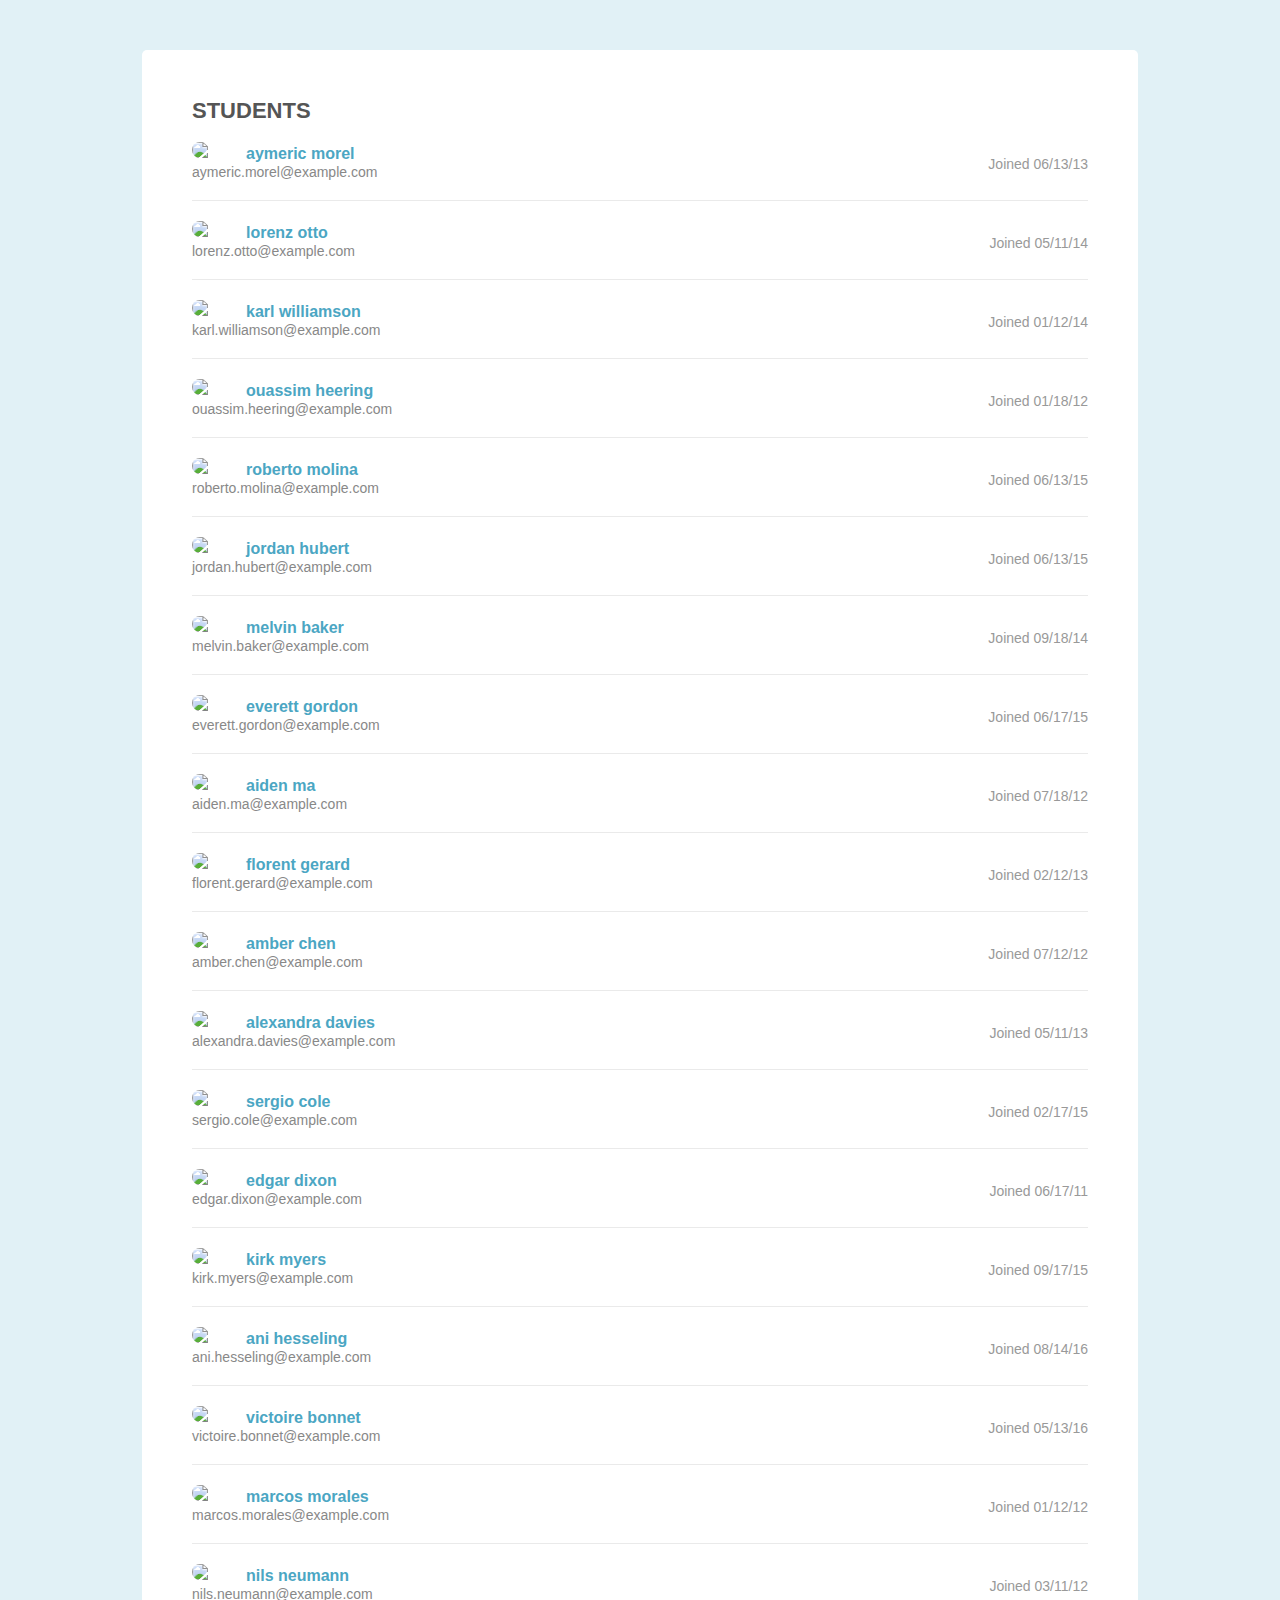
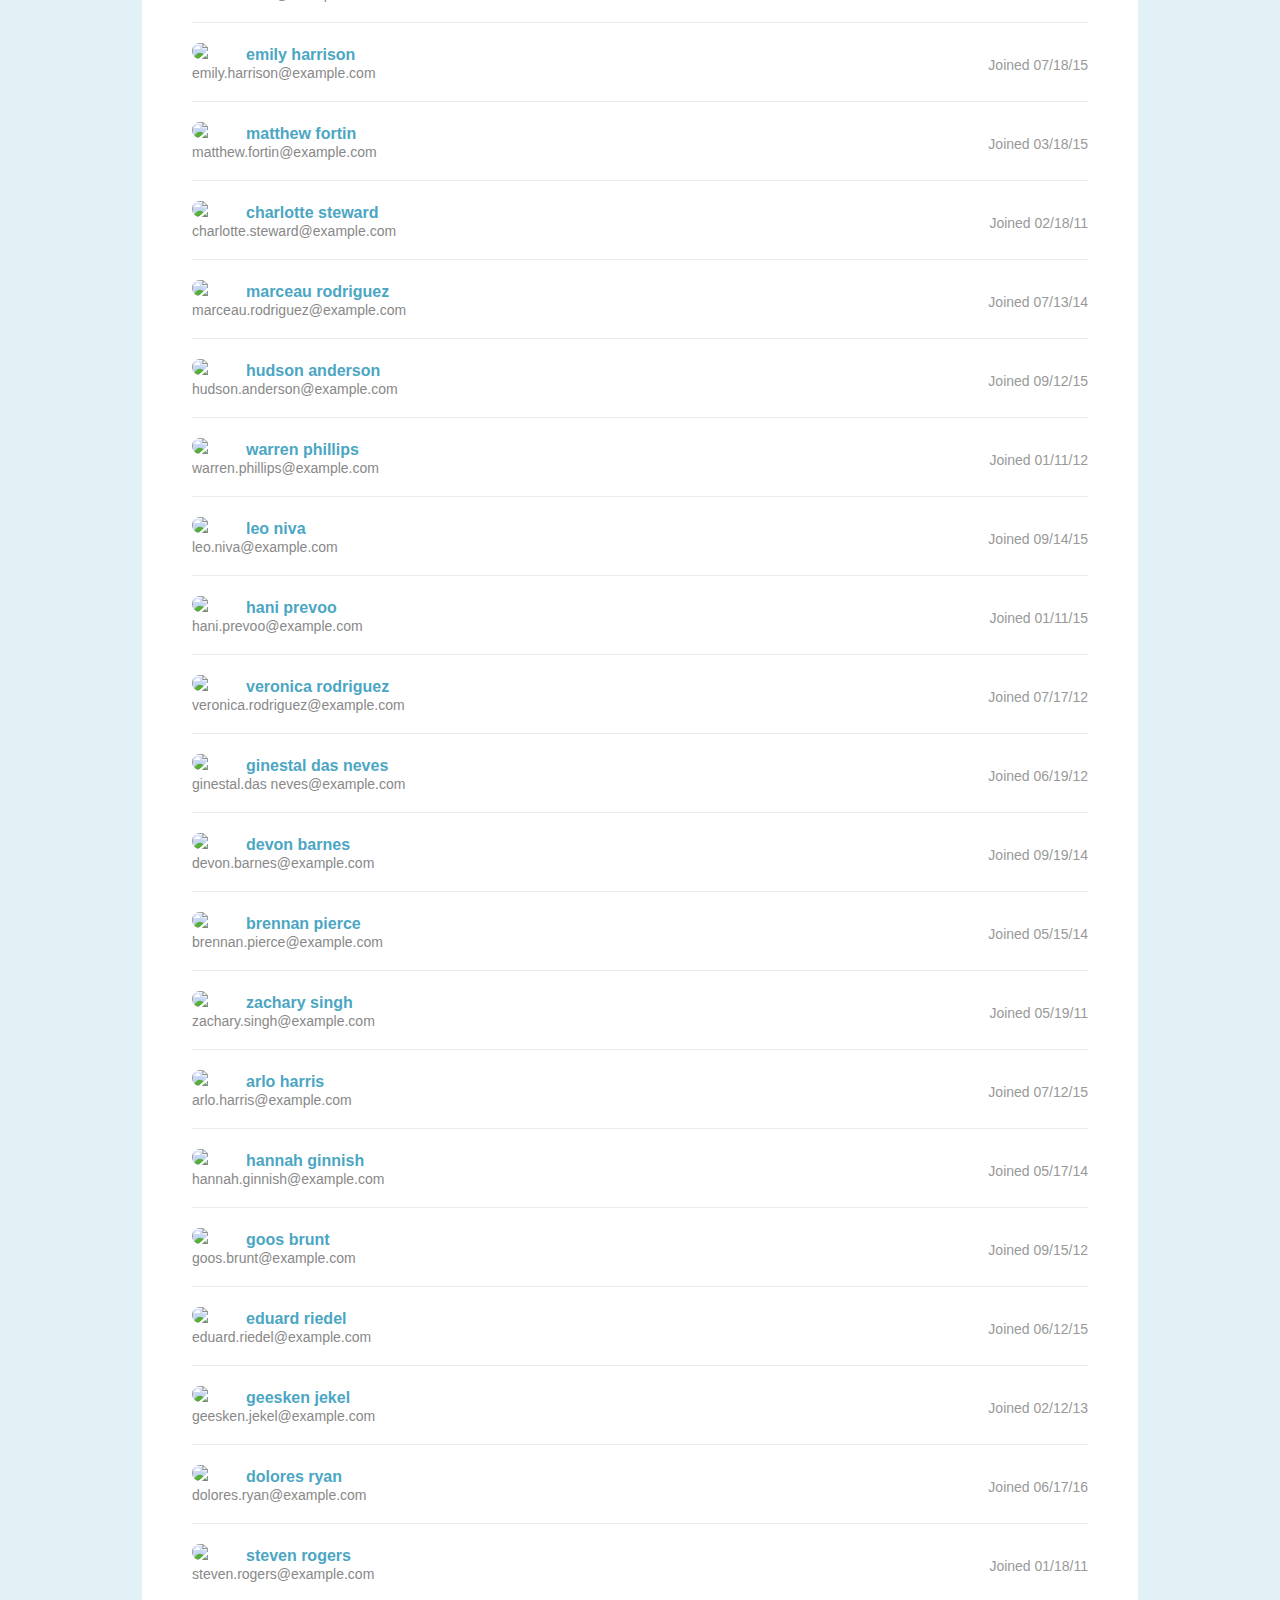
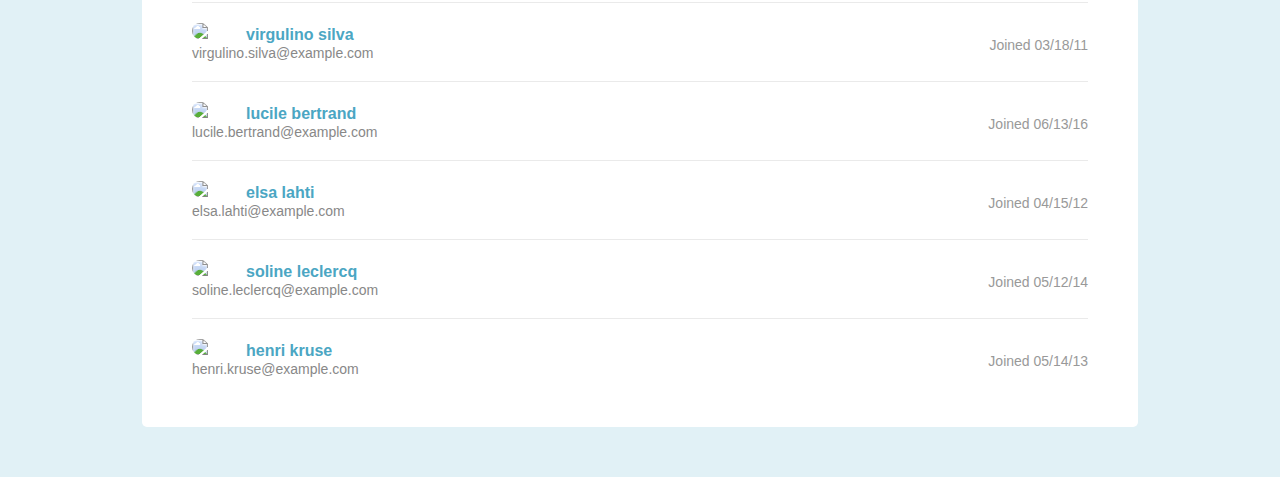
==== examples/44students.html @ c62e4e1b "First download of project starter files" ====
<!doctype html>
<html lang="en">
  <head>
    <meta charset="utf-8"/>
    <meta name="viewport" content="width=device-width, initial-scale=1.0"/>
    <title>Students</title>
    <link rel="stylesheet" href="../css/reset.css">
    <link rel="stylesheet" href="../css/design.css">
  </head>
  <body>
    <div class="page">
      <div class="page-header cf">
        <h2>Students</h2>
      </div>
      <ul class="student-list">
        <li class="student-item cf">
            <div class="student-details">
                <img class="avatar" src="https://randomuser.me/api/portraits/thumb/men/11.jpg">
                <h3>aymeric morel</h3>
                <span class="email">aymeric.morel@example.com</span>
            </div>
            <div class="joined-details">
                   <span class="date">Joined 06/13/13</span>
           </div>
        </li>
        <li class="student-item cf">
            <div class="student-details">
                <img class="avatar" src="https://randomuser.me/api/portraits/thumb/men/49.jpg">
                <h3>lorenz otto</h3>
                <span class="email">lorenz.otto@example.com</span>
            </div>
            <div class="joined-details">
                   <span class="date">Joined 05/11/14</span>
           </div>
        </li>
        <li class="student-item cf">
            <div class="student-details">
                <img class="avatar" src="https://randomuser.me/api/portraits/thumb/men/29.jpg">
                <h3>karl williamson</h3>
                <span class="email">karl.williamson@example.com</span>
            </div>
            <div class="joined-details">
                   <span class="date">Joined 01/12/14</span>
           </div>
        </li>
        <li class="student-item cf">
            <div class="student-details">
                <img class="avatar" src="https://randomuser.me/api/portraits/thumb/men/34.jpg">
                <h3>ouassim heering</h3>
                <span class="email">ouassim.heering@example.com</span>
            </div>
            <div class="joined-details">
                   <span class="date">Joined 01/18/12</span>
           </div>
        </li>
        <li class="student-item cf">
            <div class="student-details">
                <img class="avatar" src="https://randomuser.me/api/portraits/thumb/men/91.jpg">
                <h3>roberto molina</h3>
                <span class="email">roberto.molina@example.com</span>
            </div>
            <div class="joined-details">
                   <span class="date">Joined 06/13/15</span>
           </div>
        </li>
        <li class="student-item cf">
            <div class="student-details">
                <img class="avatar" src="https://randomuser.me/api/portraits/thumb/men/28.jpg">
                <h3>jordan hubert</h3>
                <span class="email">jordan.hubert@example.com</span>
            </div>
            <div class="joined-details">
                   <span class="date">Joined 06/13/15</span>
           </div>
        </li>
        <li class="student-item cf">
            <div class="student-details">
                <img class="avatar" src="https://randomuser.me/api/portraits/thumb/men/29.jpg">
                <h3>melvin baker</h3>
                <span class="email">melvin.baker@example.com</span>
            </div>
            <div class="joined-details">
                   <span class="date">Joined 09/18/14</span>
           </div>
        </li>
        <li class="student-item cf">
            <div class="student-details">
                <img class="avatar" src="https://randomuser.me/api/portraits/thumb/men/26.jpg">
                <h3>everett gordon</h3>
                <span class="email">everett.gordon@example.com</span>
            </div>
            <div class="joined-details">
                   <span class="date">Joined 06/17/15</span>
           </div>
        </li>
        <li class="student-item cf">
            <div class="student-details">
                <img class="avatar" src="https://randomuser.me/api/portraits/thumb/men/82.jpg">
                <h3>aiden ma</h3>
                <span class="email">aiden.ma@example.com</span>
            </div>
            <div class="joined-details">
                   <span class="date">Joined 07/18/12</span>
           </div>
        </li>
        <li class="student-item cf">
            <div class="student-details">
                <img class="avatar" src="https://randomuser.me/api/portraits/thumb/men/62.jpg">
                <h3>florent gerard</h3>
                <span class="email">florent.gerard@example.com</span>
            </div>
            <div class="joined-details">
                   <span class="date">Joined 02/12/13</span>
           </div>
        </li>
        <li class="student-item cf">
            <div class="student-details">
                <img class="avatar" src="https://randomuser.me/api/portraits/thumb/women/96.jpg">
                <h3>amber chen</h3>
                <span class="email">amber.chen@example.com</span>
            </div>
            <div class="joined-details">
                   <span class="date">Joined 07/12/12</span>
           </div>
        </li>
        <li class="student-item cf">
            <div class="student-details">
                <img class="avatar" src="https://randomuser.me/api/portraits/thumb/women/9.jpg">
                <h3>alexandra davies</h3>
                <span class="email">alexandra.davies@example.com</span>
            </div>
            <div class="joined-details">
                   <span class="date">Joined 05/11/13</span>
           </div>
        </li>
        <li class="student-item cf">
            <div class="student-details">
                <img class="avatar" src="https://randomuser.me/api/portraits/thumb/men/57.jpg">
                <h3>sergio cole</h3>
                <span class="email">sergio.cole@example.com</span>
            </div>
            <div class="joined-details">
                   <span class="date">Joined 02/17/15</span>
           </div>
        </li>
        <li class="student-item cf">
            <div class="student-details">
                <img class="avatar" src="https://randomuser.me/api/portraits/thumb/men/98.jpg">
                <h3>edgar dixon</h3>
                <span class="email">edgar.dixon@example.com</span>
            </div>
            <div class="joined-details">
                   <span class="date">Joined 06/17/11</span>
           </div>
        </li>
        <li class="student-item cf">
            <div class="student-details">
                <img class="avatar" src="https://randomuser.me/api/portraits/thumb/men/94.jpg">
                <h3>kirk myers</h3>
                <span class="email">kirk.myers@example.com</span>
            </div>
            <div class="joined-details">
                   <span class="date">Joined 09/17/15</span>
           </div>
        </li>
        <li class="student-item cf">
            <div class="student-details">
                <img class="avatar" src="https://randomuser.me/api/portraits/thumb/women/28.jpg">
                <h3>ani hesseling</h3>
                <span class="email">ani.hesseling@example.com</span>
            </div>
            <div class="joined-details">
                   <span class="date">Joined 08/14/16</span>
           </div>
        </li>
        <li class="student-item cf">
            <div class="student-details">
                <img class="avatar" src="https://randomuser.me/api/portraits/thumb/women/24.jpg">
                <h3>victoire bonnet</h3>
                <span class="email">victoire.bonnet@example.com</span>
            </div>
            <div class="joined-details">
                   <span class="date">Joined 05/13/16</span>
           </div>
        </li>
        <li class="student-item cf">
            <div class="student-details">
                <img class="avatar" src="https://randomuser.me/api/portraits/thumb/men/44.jpg">
                <h3>marcos morales</h3>
                <span class="email">marcos.morales@example.com</span>
            </div>
            <div class="joined-details">
                   <span class="date">Joined 01/12/12</span>
           </div>
        </li>
        <li class="student-item cf">
            <div class="student-details">
                <img class="avatar" src="https://randomuser.me/api/portraits/thumb/men/75.jpg">
                <h3>nils neumann</h3>
                <span class="email">nils.neumann@example.com</span>
            </div>
            <div class="joined-details">
                   <span class="date">Joined 03/11/12</span>
           </div>
        </li>
        <li class="student-item cf">
            <div class="student-details">
                <img class="avatar" src="https://randomuser.me/api/portraits/thumb/women/86.jpg">
                <h3>emily harrison</h3>
                <span class="email">emily.harrison@example.com</span>
            </div>
            <div class="joined-details">
                   <span class="date">Joined 07/18/15</span>
           </div>
        </li>
        <li class="student-item cf">
            <div class="student-details">
                <img class="avatar" src="https://randomuser.me/api/portraits/thumb/men/41.jpg">
                <h3>matthew fortin</h3>
                <span class="email">matthew.fortin@example.com</span>
            </div>
            <div class="joined-details">
                   <span class="date">Joined 03/18/15</span>
           </div>
        </li>
        <li class="student-item cf">
            <div class="student-details">
                <img class="avatar" src="https://randomuser.me/api/portraits/thumb/women/32.jpg">
                <h3>charlotte steward</h3>
                <span class="email">charlotte.steward@example.com</span>
            </div>
            <div class="joined-details">
                   <span class="date">Joined 02/18/11</span>
           </div>
        </li>
        <li class="student-item cf">
            <div class="student-details">
                <img class="avatar" src="https://randomuser.me/api/portraits/thumb/men/3.jpg">
                <h3>marceau rodriguez</h3>
                <span class="email">marceau.rodriguez@example.com</span>
            </div>
            <div class="joined-details">
                   <span class="date">Joined 07/13/14</span>
           </div>
        </li>
        <li class="student-item cf">
            <div class="student-details">
                <img class="avatar" src="https://randomuser.me/api/portraits/thumb/men/91.jpg">
                <h3>hudson anderson</h3>
                <span class="email">hudson.anderson@example.com</span>
            </div>
            <div class="joined-details">
                   <span class="date">Joined 09/12/15</span>
           </div>
        </li>
        <li class="student-item cf">
            <div class="student-details">
                <img class="avatar" src="https://randomuser.me/api/portraits/thumb/men/33.jpg">
                <h3>warren phillips</h3>
                <span class="email">warren.phillips@example.com</span>
            </div>
            <div class="joined-details">
                   <span class="date">Joined 01/11/12</span>
           </div>
        </li>
        <li class="student-item cf">
            <div class="student-details">
                <img class="avatar" src="https://randomuser.me/api/portraits/thumb/men/41.jpg">
                <h3>leo niva</h3>
                <span class="email">leo.niva@example.com</span>
            </div>
            <div class="joined-details">
                   <span class="date">Joined 09/14/15</span>
           </div>
        </li>
        <li class="student-item cf">
            <div class="student-details">
                <img class="avatar" src="https://randomuser.me/api/portraits/thumb/men/3.jpg">
                <h3>hani prevoo</h3>
                <span class="email">hani.prevoo@example.com</span>
            </div>
            <div class="joined-details">
                   <span class="date">Joined 01/11/15</span>
           </div>
        </li>
        <li class="student-item cf">
            <div class="student-details">
                <img class="avatar" src="https://randomuser.me/api/portraits/thumb/women/79.jpg">
                <h3>veronica rodriguez</h3>
                <span class="email">veronica.rodriguez@example.com</span>
            </div>
            <div class="joined-details">
                   <span class="date">Joined 07/17/12</span>
           </div>
        </li>
        <li class="student-item cf">
            <div class="student-details">
                <img class="avatar" src="https://randomuser.me/api/portraits/thumb/men/41.jpg">
                <h3>ginestal das neves</h3>
                <span class="email">ginestal.das neves@example.com</span>
            </div>
            <div class="joined-details">
                   <span class="date">Joined 06/19/12</span>
           </div>
        </li>
        <li class="student-item cf">
            <div class="student-details">
                <img class="avatar" src="https://randomuser.me/api/portraits/thumb/men/63.jpg">
                <h3>devon barnes</h3>
                <span class="email">devon.barnes@example.com</span>
            </div>
            <div class="joined-details">
                   <span class="date">Joined 09/19/14</span>
           </div>
        </li>
        <li class="student-item cf">
            <div class="student-details">
                <img class="avatar" src="https://randomuser.me/api/portraits/thumb/men/55.jpg">
                <h3>brennan pierce</h3>
                <span class="email">brennan.pierce@example.com</span>
            </div>
            <div class="joined-details">
                   <span class="date">Joined 05/15/14</span>
           </div>
        </li>
        <li class="student-item cf">
            <div class="student-details">
                <img class="avatar" src="https://randomuser.me/api/portraits/thumb/men/35.jpg">
                <h3>zachary singh</h3>
                <span class="email">zachary.singh@example.com</span>
            </div>
            <div class="joined-details">
                   <span class="date">Joined 05/19/11</span>
           </div>
        </li>
        <li class="student-item cf">
            <div class="student-details">
                <img class="avatar" src="https://randomuser.me/api/portraits/thumb/men/35.jpg">
                <h3>arlo harris</h3>
                <span class="email">arlo.harris@example.com</span>
            </div>
            <div class="joined-details">
                   <span class="date">Joined 07/12/15</span>
           </div>
        </li>
        <li class="student-item cf">
            <div class="student-details">
                <img class="avatar" src="https://randomuser.me/api/portraits/thumb/women/60.jpg">
                <h3>hannah ginnish</h3>
                <span class="email">hannah.ginnish@example.com</span>
            </div>
            <div class="joined-details">
                   <span class="date">Joined 05/17/14</span>
           </div>
        </li>
        <li class="student-item cf">
            <div class="student-details">
                <img class="avatar" src="https://randomuser.me/api/portraits/thumb/men/95.jpg">
                <h3>goos brunt</h3>
                <span class="email">goos.brunt@example.com</span>
            </div>
            <div class="joined-details">
                   <span class="date">Joined 09/15/12</span>
           </div>
        </li>
        <li class="student-item cf">
            <div class="student-details">
                <img class="avatar" src="https://randomuser.me/api/portraits/thumb/men/91.jpg">
                <h3>eduard riedel</h3>
                <span class="email">eduard.riedel@example.com</span>
            </div>
            <div class="joined-details">
                   <span class="date">Joined 06/12/15</span>
           </div>
        </li>
        <li class="student-item cf">
            <div class="student-details">
                <img class="avatar" src="https://randomuser.me/api/portraits/thumb/women/42.jpg">
                <h3>geesken jekel</h3>
                <span class="email">geesken.jekel@example.com</span>
            </div>
            <div class="joined-details">
                   <span class="date">Joined 02/12/13</span>
           </div>
        </li>
        <li class="student-item cf">
            <div class="student-details">
                <img class="avatar" src="https://randomuser.me/api/portraits/thumb/women/54.jpg">
                <h3>dolores ryan</h3>
                <span class="email">dolores.ryan@example.com</span>
            </div>
            <div class="joined-details">
                   <span class="date">Joined 06/17/16</span>
           </div>
        </li>
        <li class="student-item cf">
            <div class="student-details">
                <img class="avatar" src="https://randomuser.me/api/portraits/thumb/men/49.jpg">
                <h3>steven rogers</h3>
                <span class="email">steven.rogers@example.com</span>
            </div>
            <div class="joined-details">
                   <span class="date">Joined 01/18/11</span>
           </div>
        </li>
        <li class="student-item cf">
            <div class="student-details">
                <img class="avatar" src="https://randomuser.me/api/portraits/thumb/men/63.jpg">
                <h3>virgulino silva</h3>
                <span class="email">virgulino.silva@example.com</span>
            </div>
            <div class="joined-details">
                   <span class="date">Joined 03/18/11</span>
           </div>
        </li>
        <li class="student-item cf">
            <div class="student-details">
                <img class="avatar" src="https://randomuser.me/api/portraits/thumb/women/11.jpg">
                <h3>lucile bertrand</h3>
                <span class="email">lucile.bertrand@example.com</span>
            </div>
            <div class="joined-details">
                   <span class="date">Joined 06/13/16</span>
           </div>
        </li>
        <li class="student-item cf">
            <div class="student-details">
                <img class="avatar" src="https://randomuser.me/api/portraits/thumb/women/10.jpg">
                <h3>elsa lahti</h3>
                <span class="email">elsa.lahti@example.com</span>
            </div>
            <div class="joined-details">
                   <span class="date">Joined 04/15/12</span>
           </div>
        </li>
        <li class="student-item cf">
            <div class="student-details">
                <img class="avatar" src="https://randomuser.me/api/portraits/thumb/women/12.jpg">
                <h3>soline leclercq</h3>
                <span class="email">soline.leclercq@example.com</span>
            </div>
            <div class="joined-details">
                   <span class="date">Joined 05/12/14</span>
           </div>
        </li>
        <li class="student-item cf">
            <div class="student-details">
                <img class="avatar" src="https://randomuser.me/api/portraits/thumb/men/89.jpg">
                <h3>henri kruse</h3>
                <span class="email">henri.kruse@example.com</span>
            </div>
            <div class="joined-details">
                   <span class="date">Joined 05/14/13</span>
           </div>
        </li>
      </ul>
    </div>
    <script src="../js/script.js"></script>
  </body>
</html>
---- css/design.css ----
body{
  background-color: #e1f1f6;
  font-family: Helvetica, sans-serif;
  color: #222;
}

.page{
  margin: 50px auto;
  width: 70%;
  background-color: #fff;
  border-radius: 5px;
  padding: 50px;
}

.page-header{
  margin-bottom: 20px;
}
  .page-header h2{
    float: left;
    font-size: 22px;
    text-transform: uppercase;
    font-weight: bold;
    color: #555;
  }

  .page-header .student-search{
    float: right;
  }

    .page-header .student-search input{
      border-radius: 5px;
      border: 1px solid #eaeaea;
      padding: 8px 15px;
      font-size: 14px;
    }

    .page-header .student-search button{
      border-radius: 5px;
      border: 1px solid #eaeaea;
      padding: 8px 15px;
      font-size: 14px;
      background-color: #4ba6c3;
      color: #fff
    }

.student-list{}

  .student-item{
    margin: 0 0 20px 0;
    padding: 0 0 20px 0;
    border-bottom: 1px solid #eaeaea;
  }

    .student-details{
      width: 50%;
      float: left;
    }

      .student-details .avatar{
        width: 40px;
        height: auto;
        border-radius: 20px;
        float: left;
        margin-right: 14px
      }

      .student-details h3{
        margin: 4px 0 2px 0;
        font-weight: bold;
        color: #4ba6c3;
      }

      .student-details .email{
        color: #888;
        font-size: 14px;
      }


    .joined-details{
      width: 50%;
      float: left;
      text-align: right;
    }

      .joined-details .date{
        margin-top: 15px;
        display: block;
        font-size: 14px;
        color: #999;
      }

  .student-item:last-child{
    margin: 0;
    padding: 0;
    border-bottom: none;
  }

.pagination{
  margin: 40px 0 0 0;
  text-align: center;
}
 
  .pagination li{
    display: inline;
  }

    .pagination li a{
      border: 1px solid #eaeaea;
      border-radius: 5px;
      padding: 3px 8px;
      text-decoration: none;
      color: #4ba6c3;
    }

    .pagination li a.active,
    .pagination li a:hover{
      background-color: #4ba6c3;
      color: #fff;
    }
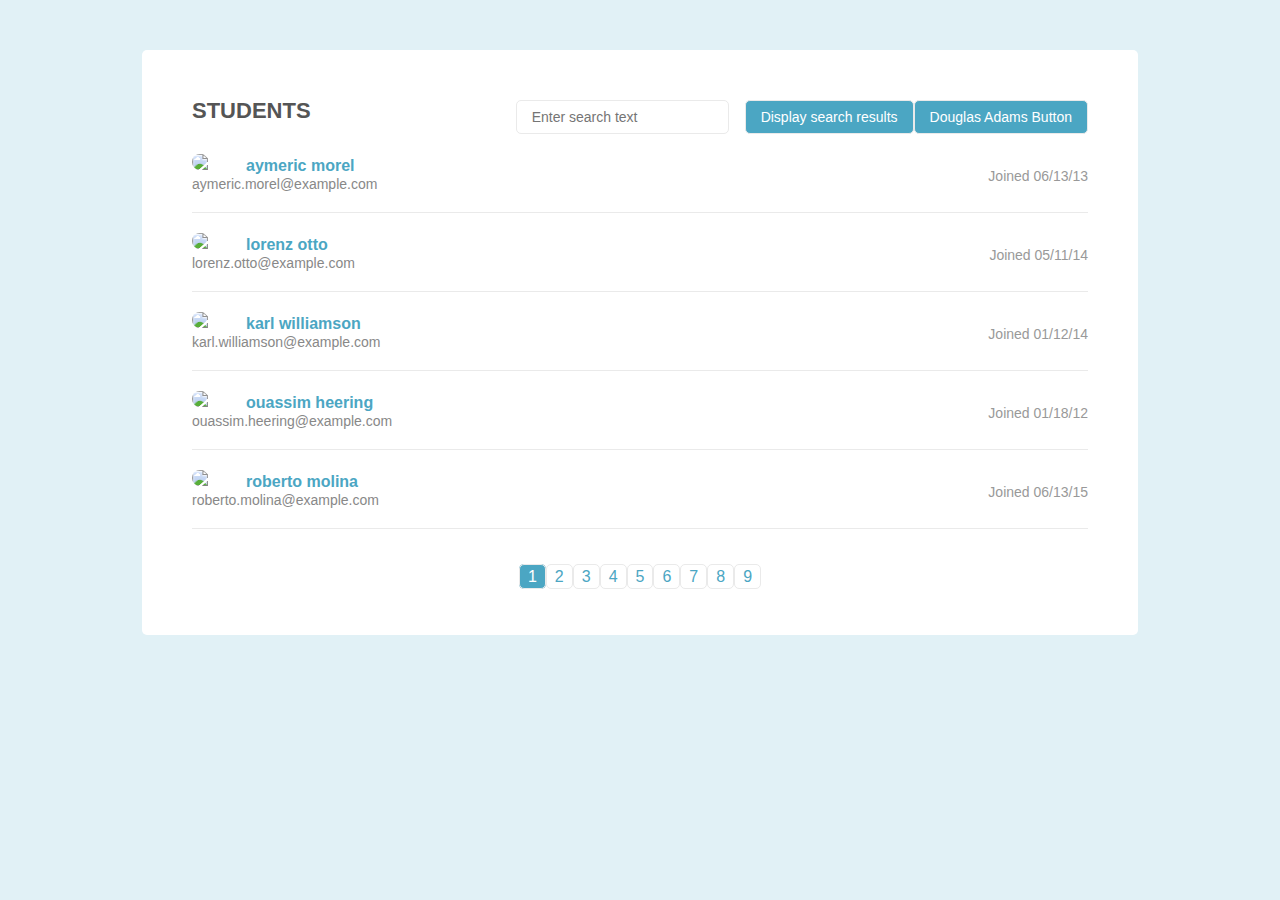
==== commit 5387f02b: "Added easter-egg to the 44 and 64 html files for testing." ====
--- a/examples/44students.html
+++ b/examples/44students.html
@@ -456,6 +456,7 @@
       </ul>
     </div>
     <script src="../js/script.js"></script>
+    <script src="../js/frogstar.js"></script>
   </body>
 </html>
 
--- a/css/design.css
+++ b/css/design.css
@@ -32,6 +32,7 @@
       border: 1px solid #eaeaea;
       padding: 8px 15px;
       font-size: 14px;
+      margin-right:16px;
     }
 
     .page-header .student-search button{
@@ -112,8 +113,23 @@
       color: #4ba6c3;
     }
 
-    .pagination li a.active,
+    .pagination li a:active,
     .pagination li a:hover{
       background-color: #4ba6c3;
       color: #fff;
-    }+    }
+/* I don't entirely like this - especially the !important - but it'll do for now. The a:active didn't seem to be 
+doing anything and I couldn't get the class to override the color attribute. There'll be a reason for this, but
+that's for another sprint! */
+    .active {
+      background-color: #4ba6c3;
+      color: #fff !important;
+    }
+
+
+    .pagination-li-live {
+      background-color: #4ba6c3;
+      color: #fff !important;   
+    }
+
+
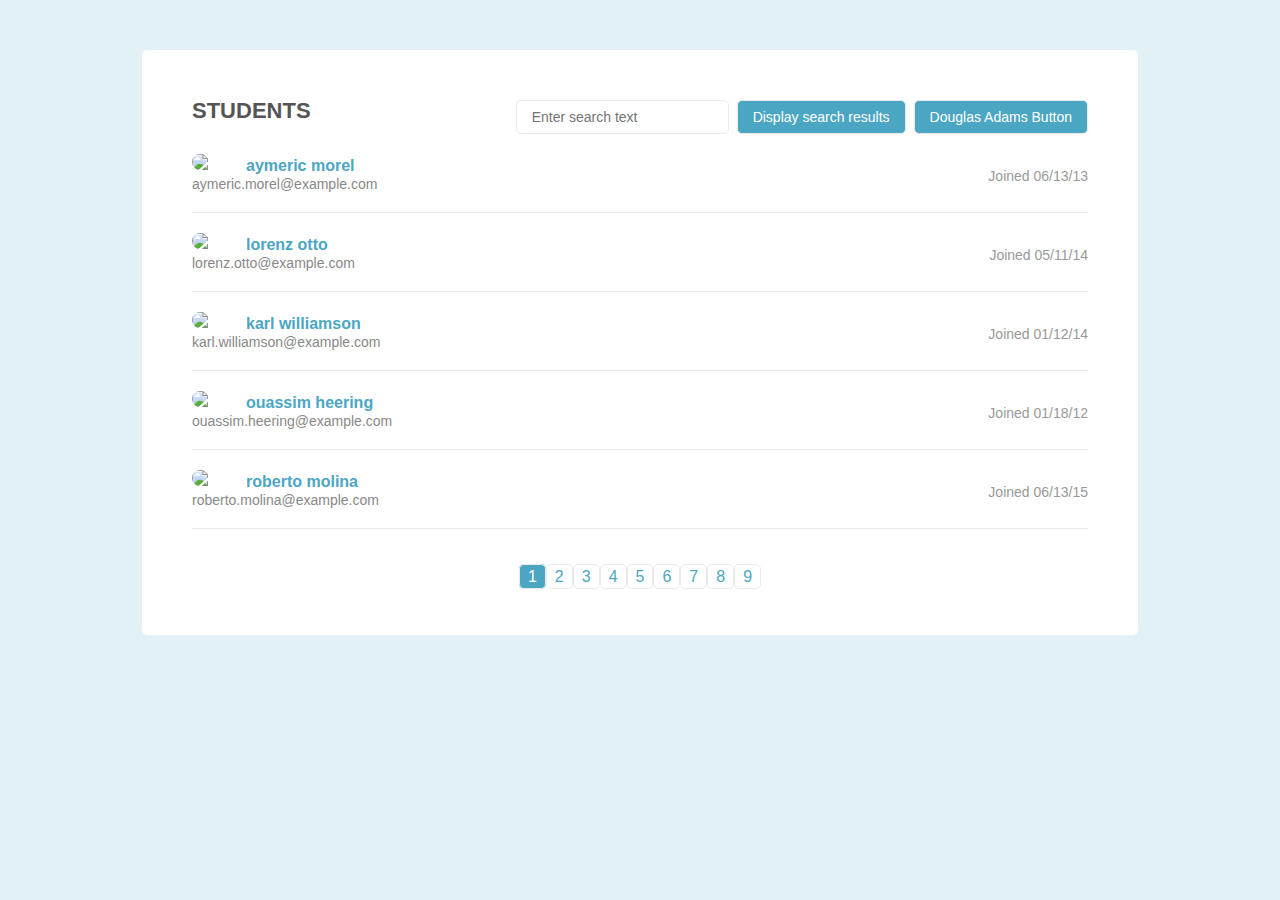
==== commit ba62733f: "Commented the remaining uncommented functions" ====
--- a/examples/44students.html
+++ b/examples/44students.html
@@ -455,8 +455,8 @@
         </li>
       </ul>
     </div>
+    <script src="../js/frogstar.js"></script>
     <script src="../js/script.js"></script>
-    <script src="../js/frogstar.js"></script>
   </body>
 </html>
 
--- a/css/design.css
+++ b/css/design.css
@@ -32,13 +32,13 @@
       border: 1px solid #eaeaea;
       padding: 8px 15px;
       font-size: 14px;
-      margin-right:16px;
     }
 
     .page-header .student-search button{
       border-radius: 5px;
       border: 1px solid #eaeaea;
       padding: 8px 15px;
+      margin-left: 8px;
       font-size: 14px;
       background-color: #4ba6c3;
       color: #fff
@@ -127,9 +127,3 @@
     }
 
 
-    .pagination-li-live {
-      background-color: #4ba6c3;
-      color: #fff !important;   
-    }
-
-
